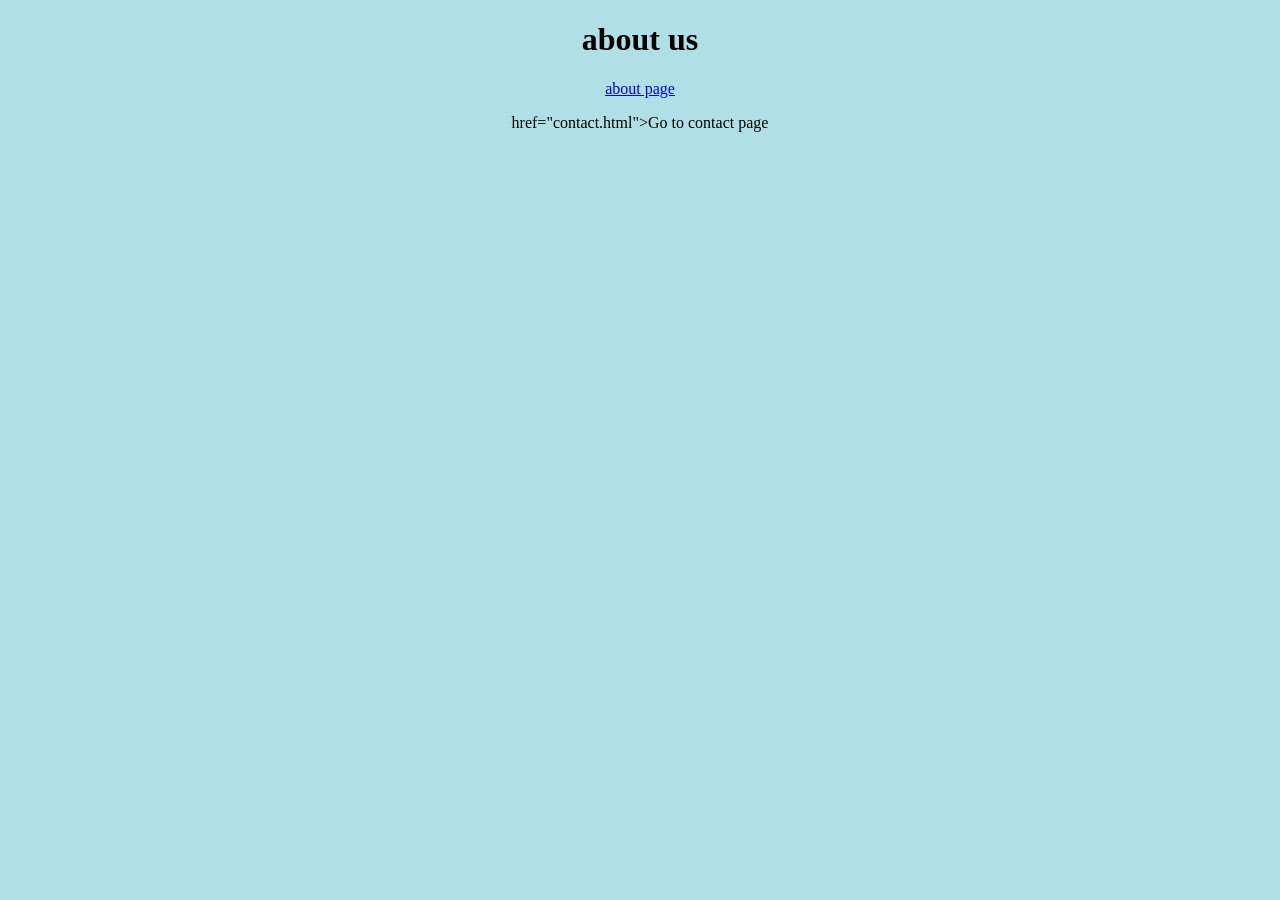
==== index.html @ e2a97103 "Add files via upload" ====
<!DOCTYPE html>
<html>
    <head>
        <title>learning HTML</title>
        <link rel="stylesheet" href="style.css">
        </head>
        <body>

    <h1>about us</h1>
<a href="about.html">about page</a>
    <p><a> href="contact.html">Go to contact page</a></p>
    </body>
</html>
---- style.css ----
body {
 background-color: powderblue;
 text-align: center;

}

img {
    border-radius: 20px;
    width: 250px;
}
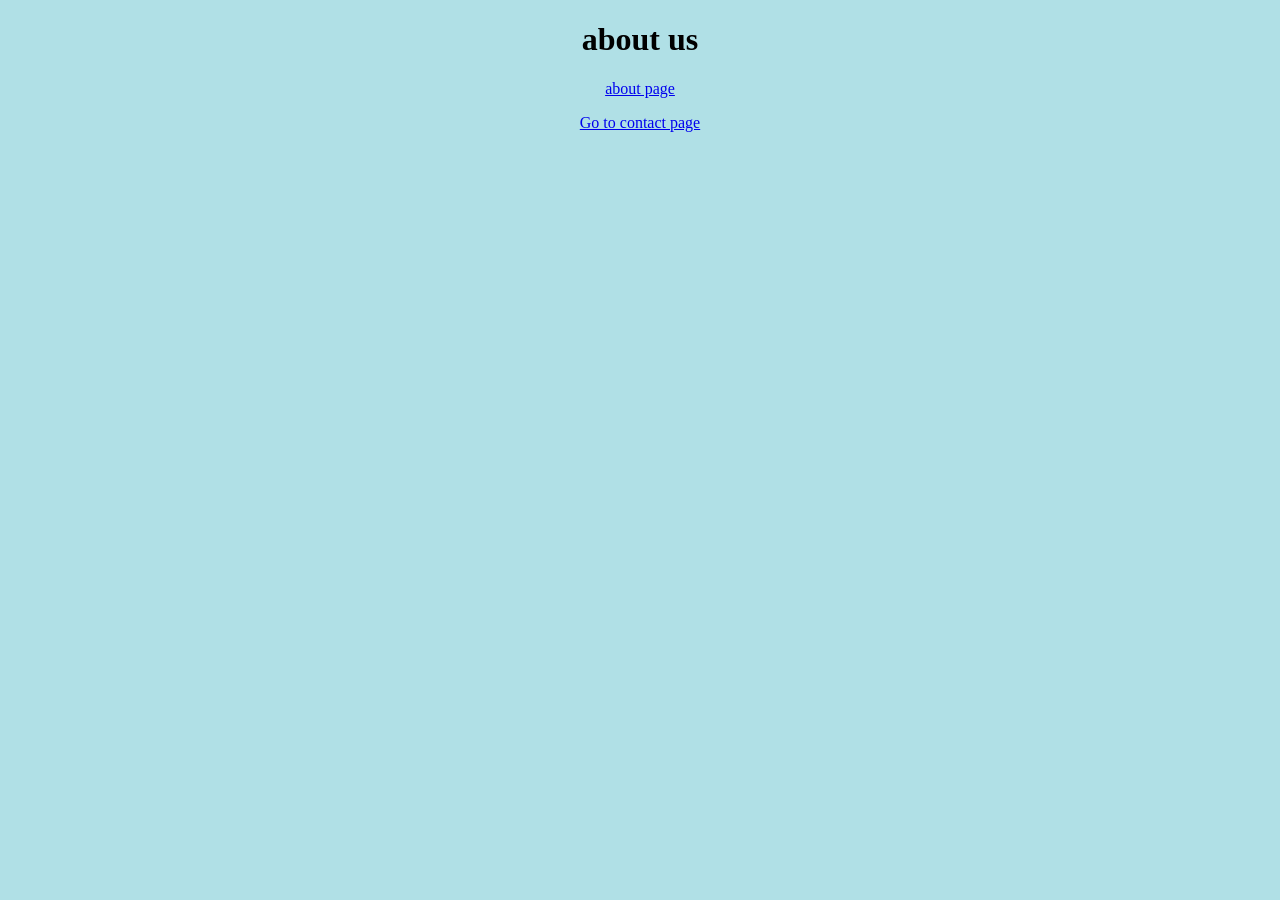
==== commit fd5dc93f: "Add files via upload" ====
--- a/index.html
+++ b/index.html
@@ -8,6 +8,6 @@
 
     <h1>about us</h1>
 <a href="about.html">about page</a>
-    <p><a> href="contact.html">Go to contact page</a></p>
+    <p><a href="contact.html">Go to contact page</a></p>
     </body>
 </html>
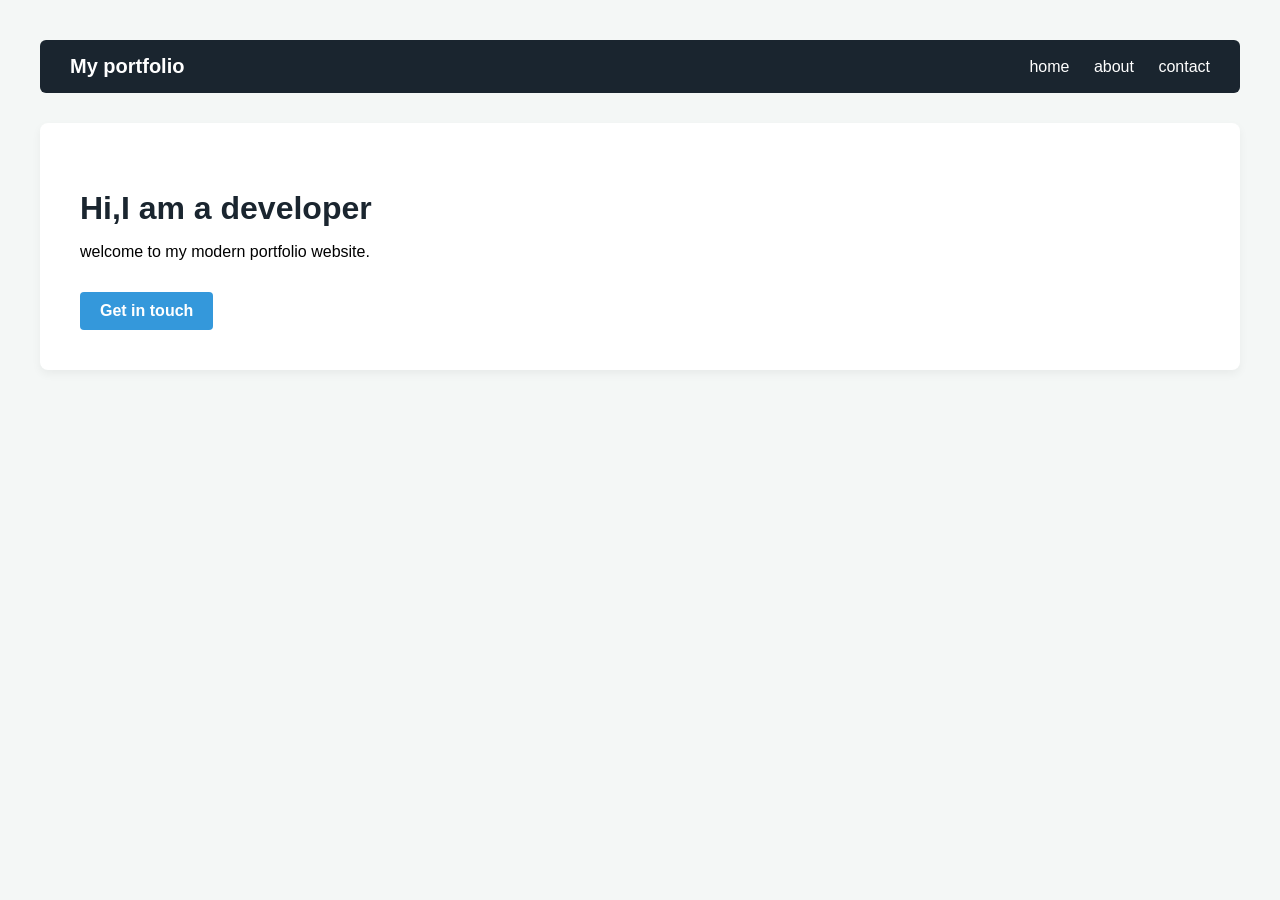
==== commit 561f67fd: "Add files via upload" ====
--- a/index.html
+++ b/index.html
@@ -5,9 +5,21 @@
         <link rel="stylesheet" href="style.css">
         </head>
         <body>
+<header>
+    <div class="logo">My portfolio</div>
+    <nav>
+        <a href="index.html">home</a>
+        <a href="about.html">about</a>
+        <a href="contact.html">contact</a>
+        </nav>
+        </header>
 
-    <h1>about us</h1>
-<a href="about.html">about page</a>
-    <p><a href="contact.html">Go to contact page</a></p>
-    </body>
-</html>
+        <main>
+            <section class="hero-box">
+    <h1>Hi,I am a developer</h1>
+<p>welcome to my modern portfolio website.</p>
+<a href="contact.html" class="btn">Get in touch</a>
+            </section>
+        </main>
+        </body>
+        </html>
--- a/style.css
+++ b/style.css
@@ -1,10 +1,64 @@
 body {
- background-color: powderblue;
- text-align: center;
-
+ background-color: #f4f7f6;
+ font-family: sans-serif;
+margin: 40px;
 }
 
-img {
-    border-radius: 20px;
-    width: 250px;
+header {
+    background-color: #1a252f;
+    padding: 15px 30px;
+    display: flex;
+    justify-content: space-between;
+    align-items: center;
+    border-radius: 6px;
+}
+
+.logo{
+    color: #ffffff;
+    font-weight: bold;
+    font-size: 20px;
+}
+
+nav a {
+    color: #ffffff;
+    text-decoration: none;
+    margin-left: 20px;
+}
+
+nav a:hover {
+    color: #3498db;
+}
+
+.hero-box {
+    background-color: #ffffff;
+    padding: 40px;
+    margin-top: 30px;
+    border-radius: 8px;
+    box-shadow: 0 4px 10px rgba(0,0,0,0.05);
+}
+
+.hero-box h1 {
+    color: #1a252f;
+    font-size: 32px;
+    margin-bottom: 10px;
+}
+
+.btn {
+    display: inline-block;
+    background-color: #3498db;
+    color: white;
+    text-decoration: none;
+    padding: 10px 20px;
+    border-radius: 4px;
+    font-weight: bold;
+    margin-top: 15px;
+}
+
+input, textarea{
+    width: 100%;
+    padding: 12px;
+    margin-bottom: 15px;
+    border: 1px solid #cbd5e1;
+    border-radius: 6px;
+    box-sizing: border-box;
 }
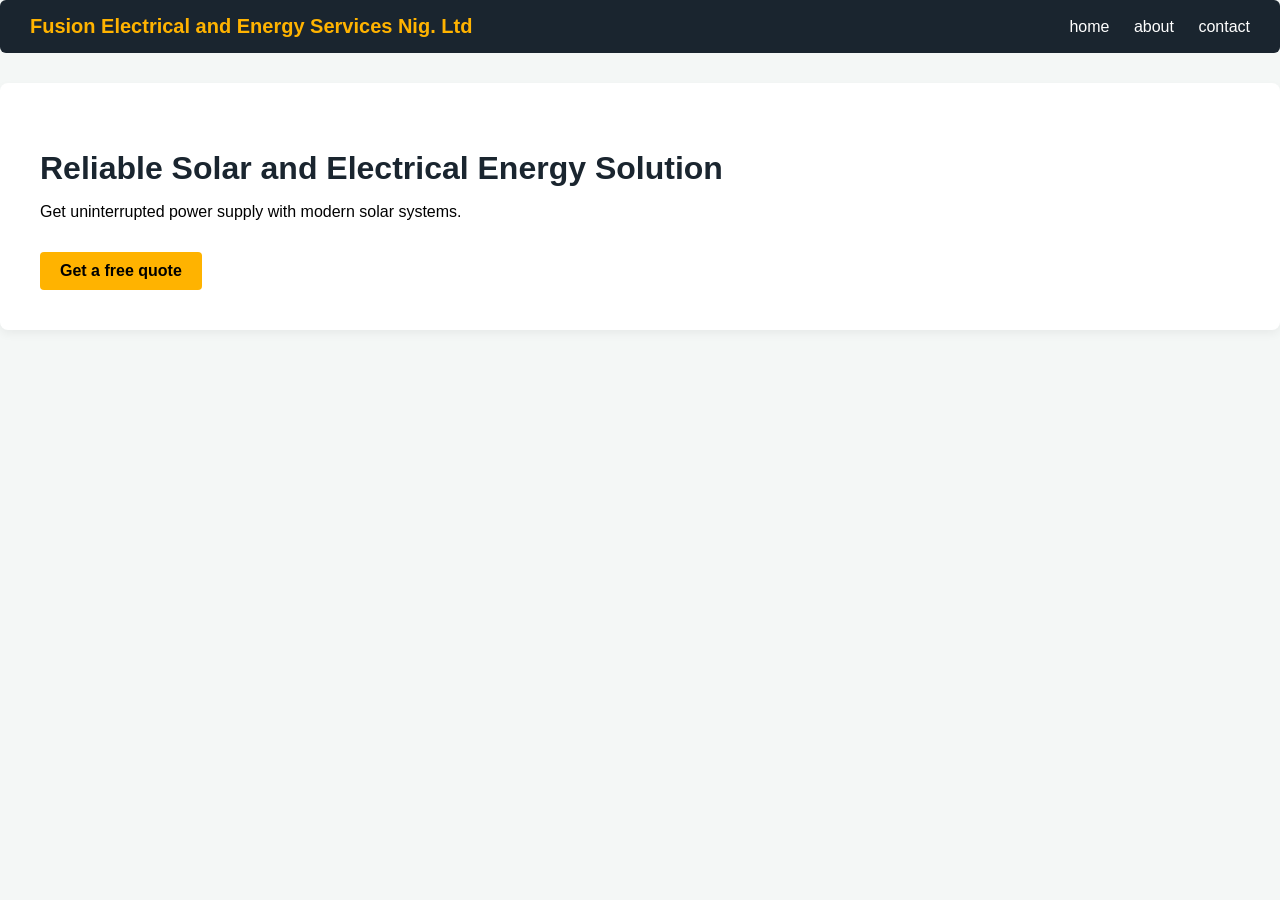
==== commit ae50311c: "Add files via upload" ====
--- a/index.html
+++ b/index.html
@@ -1,12 +1,12 @@
 <!DOCTYPE html>
 <html>
     <head>
-        <title>learning HTML</title>
+        <title>Fusion Electrical and Energy Services Nig. Ltd</title>
         <link rel="stylesheet" href="style.css">
         </head>
         <body>
 <header>
-    <div class="logo">My portfolio</div>
+    <div class="logo">Fusion Electrical and Energy Services Nig. Ltd</div>
     <nav>
         <a href="index.html">home</a>
         <a href="about.html">about</a>
@@ -16,9 +16,9 @@
 
         <main>
             <section class="hero-box">
-    <h1>Hi,I am a developer</h1>
-<p>welcome to my modern portfolio website.</p>
-<a href="contact.html" class="btn">Get in touch</a>
+    <h1>Reliable Solar and Electrical Energy Solution</h1>
+<p>Get uninterrupted power supply with modern solar systems.</p>
+<a href="contact.html" class="btn">Get a free quote</a>
             </section>
         </main>
         </body>
--- a/style.css
+++ b/style.css
@@ -1,7 +1,7 @@
 body {
  background-color: #f4f7f6;
  font-family: sans-serif;
-margin: 40px;
+margin: 0;
 }
 
 header {
@@ -14,7 +14,7 @@
 }
 
 .logo{
-    color: #ffffff;
+    color: #ffb300;
     font-weight: bold;
     font-size: 20px;
 }
@@ -26,7 +26,7 @@
 }
 
 nav a:hover {
-    color: #3498db;
+    color: #ffb300;
 }
 
 .hero-box {
@@ -45,8 +45,8 @@
 
 .btn {
     display: inline-block;
-    background-color: #3498db;
-    color: white;
+    background-color: #ffb300;
+    color: #000000;
     text-decoration: none;
     padding: 10px 20px;
     border-radius: 4px;
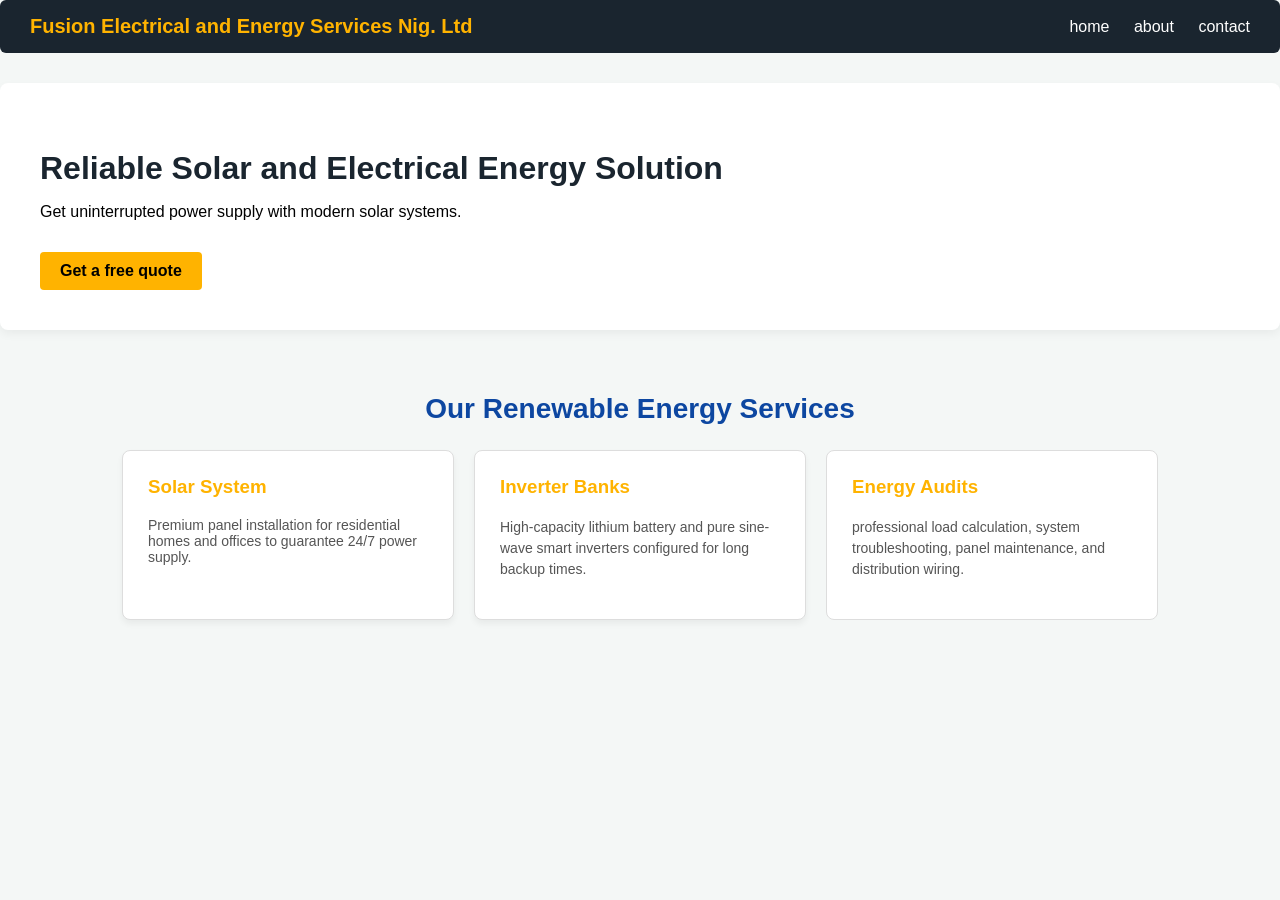
==== commit e320ee41: "Add files via upload" ====
--- a/index.html
+++ b/index.html
@@ -20,6 +20,28 @@
 <p>Get uninterrupted power supply with modern solar systems.</p>
 <a href="contact.html" class="btn">Get a free quote</a>
             </section>
-        </main>
-        </body>
-        </html>
+
+            <!--core solar business Services section-->
+            <section class="Services-container" style="text-align: center; padding: 40px 20px;">
+                <h2 style="color: #0d47a1; font-size: 28px; margin-bottom: 25px;">Our Renewable Energy Services</h2>
+                <div style="display: flex; justify-content: center; gap: 20px; flex-wrap: wrap;">
+
+                    <div style="background: white; border: 1px solid #ddd; padding: 25px; border-radius: 8px; width: 280px; box-shadow: 0 4px 6px rgba(0,0,0,0.05); text-align: left;">
+                        <h3 style="color: #ffb300; margin-top: 0;"> Solar System</h3>
+                        <p style="color: #555; font-size: 14px; line-height: 1,5;">Premium panel installation for residential homes and offices to guarantee 24/7 power supply.</p>
+                            </div>
+
+                            <div style="background: white; border: 1px solid #ddd; padding: 25px; border-radius: 8px; width: 280px; box-shadow: 0 4px 6px rgba(0,0,0,0.05); text-align: left;">
+                                <h3 style="color: #ffb300; margin-top: 0;"> Inverter Banks</h3>
+                                <p style="color: #555; font-size: 14px; line-height: 1.5;">High-capacity lithium battery and pure sine-wave smart inverters configured for long backup times.</p>
+                                </div>
+
+                                <div style="background: white; border: 1px solid #ddd; padding: 25px; border-radius: 8px; width: 280px; box-shadow: o 4px 6px rgba(0,0,0,0.05); text-align: left;">
+                                    <h3 style="color: #ffb300; margin-top: 0;"> Energy Audits</h3>
+                                    <p style="color: #555; font-size: 14px; line-height: 1.5;">professional load calculation, system troubleshooting, panel maintenance, and distribution wiring.</p>
+                                    </div>
+                                    </div>
+                                    </section>
+                                    </main>
+                                    </body>
+                                    </html>
--- a/style.css
+++ b/style.css
@@ -54,11 +54,18 @@
     margin-top: 15px;
 }
 
-input, textarea{
+form {
+    max-width: 450px;
+    margin: 30px auto;
+    background-color: #e3f2fd;
+    padding: 30px;
+    border-radius: 8px;
+    box-shadow: 0 4px 10px rgba(0,0,0,0.08);
+}
+
+input[type="text"], input[type="tel"], select, textarea {
     width: 100%;
     padding: 12px;
-    margin-bottom: 15px;
-    border: 1px solid #cbd5e1;
-    border-radius: 6px;
+    margin-top: 5px;
     box-sizing: border-box;
 }
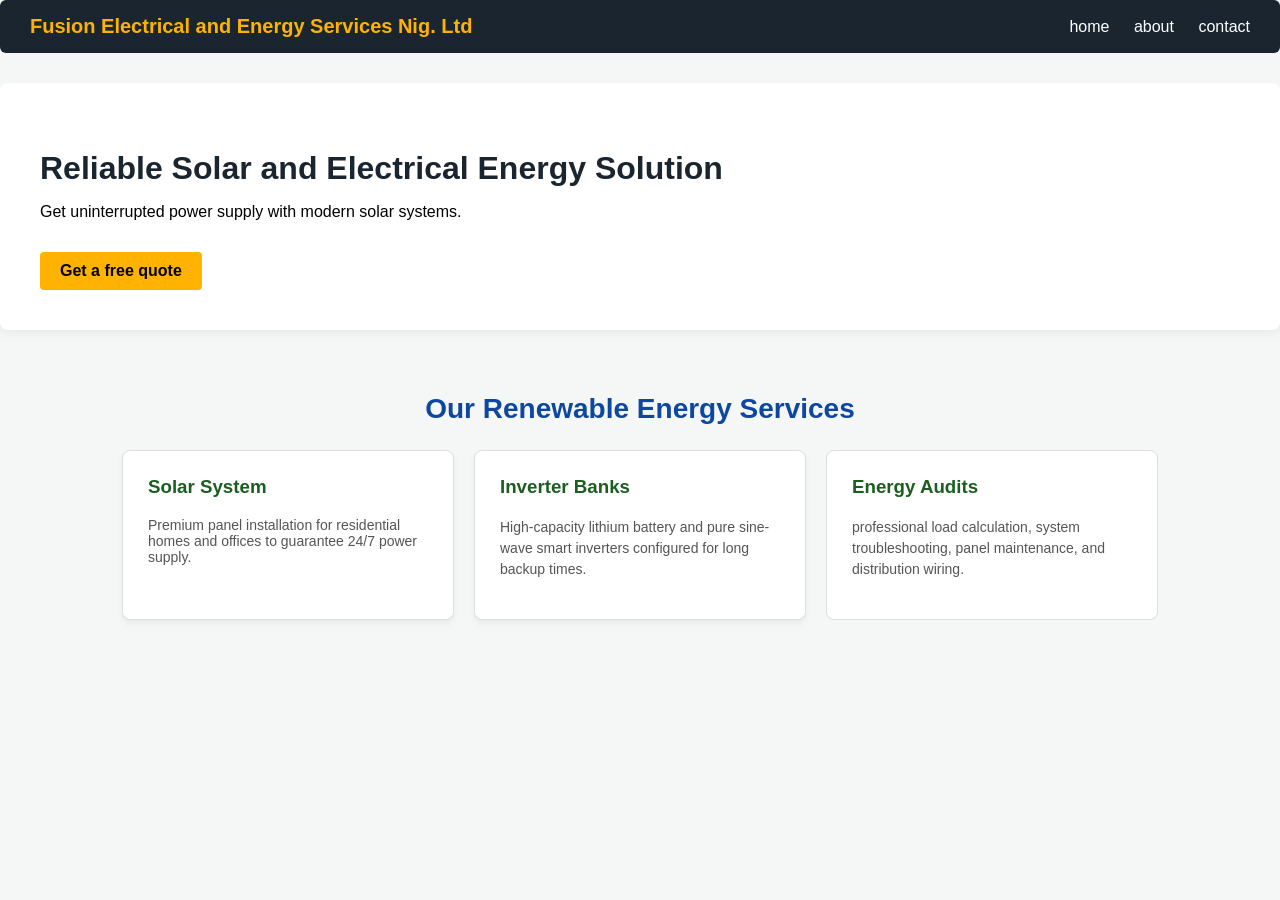
==== commit f8f71927: "Add files via upload" ====
--- a/index.html
+++ b/index.html
@@ -27,17 +27,17 @@
                 <div style="display: flex; justify-content: center; gap: 20px; flex-wrap: wrap;">
 
                     <div style="background: white; border: 1px solid #ddd; padding: 25px; border-radius: 8px; width: 280px; box-shadow: 0 4px 6px rgba(0,0,0,0.05); text-align: left;">
-                        <h3 style="color: #ffb300; margin-top: 0;"> Solar System</h3>
+                        <h3 style="color: #1b5e20; margin-top: 0;"> Solar System</h3>
                         <p style="color: #555; font-size: 14px; line-height: 1,5;">Premium panel installation for residential homes and offices to guarantee 24/7 power supply.</p>
                             </div>
 
                             <div style="background: white; border: 1px solid #ddd; padding: 25px; border-radius: 8px; width: 280px; box-shadow: 0 4px 6px rgba(0,0,0,0.05); text-align: left;">
-                                <h3 style="color: #ffb300; margin-top: 0;"> Inverter Banks</h3>
+                                <h3 style="color: #1b5e20; margin-top: 0;"> Inverter Banks</h3>
                                 <p style="color: #555; font-size: 14px; line-height: 1.5;">High-capacity lithium battery and pure sine-wave smart inverters configured for long backup times.</p>
                                 </div>
 
                                 <div style="background: white; border: 1px solid #ddd; padding: 25px; border-radius: 8px; width: 280px; box-shadow: o 4px 6px rgba(0,0,0,0.05); text-align: left;">
-                                    <h3 style="color: #ffb300; margin-top: 0;"> Energy Audits</h3>
+                                    <h3 style="color: #1b5e20; margin-top: 0;"> Energy Audits</h3>
                                     <p style="color: #555; font-size: 14px; line-height: 1.5;">professional load calculation, system troubleshooting, panel maintenance, and distribution wiring.</p>
                                     </div>
                                     </div>
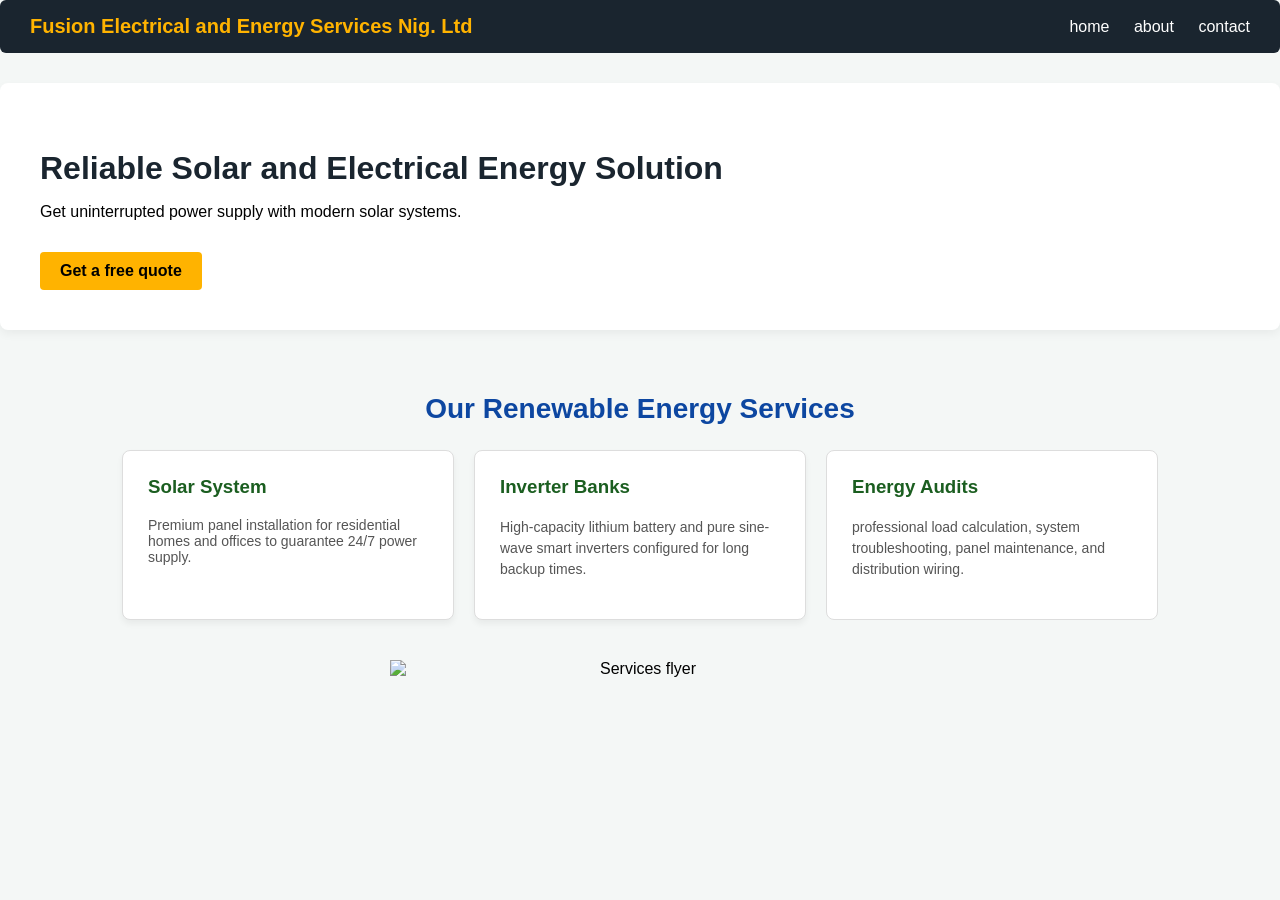
==== commit 9f326f09: "Add files via upload" ====
--- a/index.html
+++ b/index.html
@@ -41,6 +41,7 @@
                                     <p style="color: #555; font-size: 14px; line-height: 1.5;">professional load calculation, system troubleshooting, panel maintenance, and distribution wiring.</p>
                                     </div>
                                     </div>
+                                    <img src="flyer.png" alt="Services flyer" style="width: 50%; max-width: 500px; height: auto; display: block; margin: 40px auto 0 auto;">
                                     </section>
                                     </main>
                                     </body>
--- a/style.css
+++ b/style.css
@@ -68,4 +68,14 @@
     padding: 12px;
     margin-top: 5px;
     box-sizing: border-box;
+}
+
+button.btn {
+    display: block;
+    width: 100%;
+    padding: 12px;
+    border: none;
+    height: auto;
+    line-height: normal;
+    cursor: pointer
 }
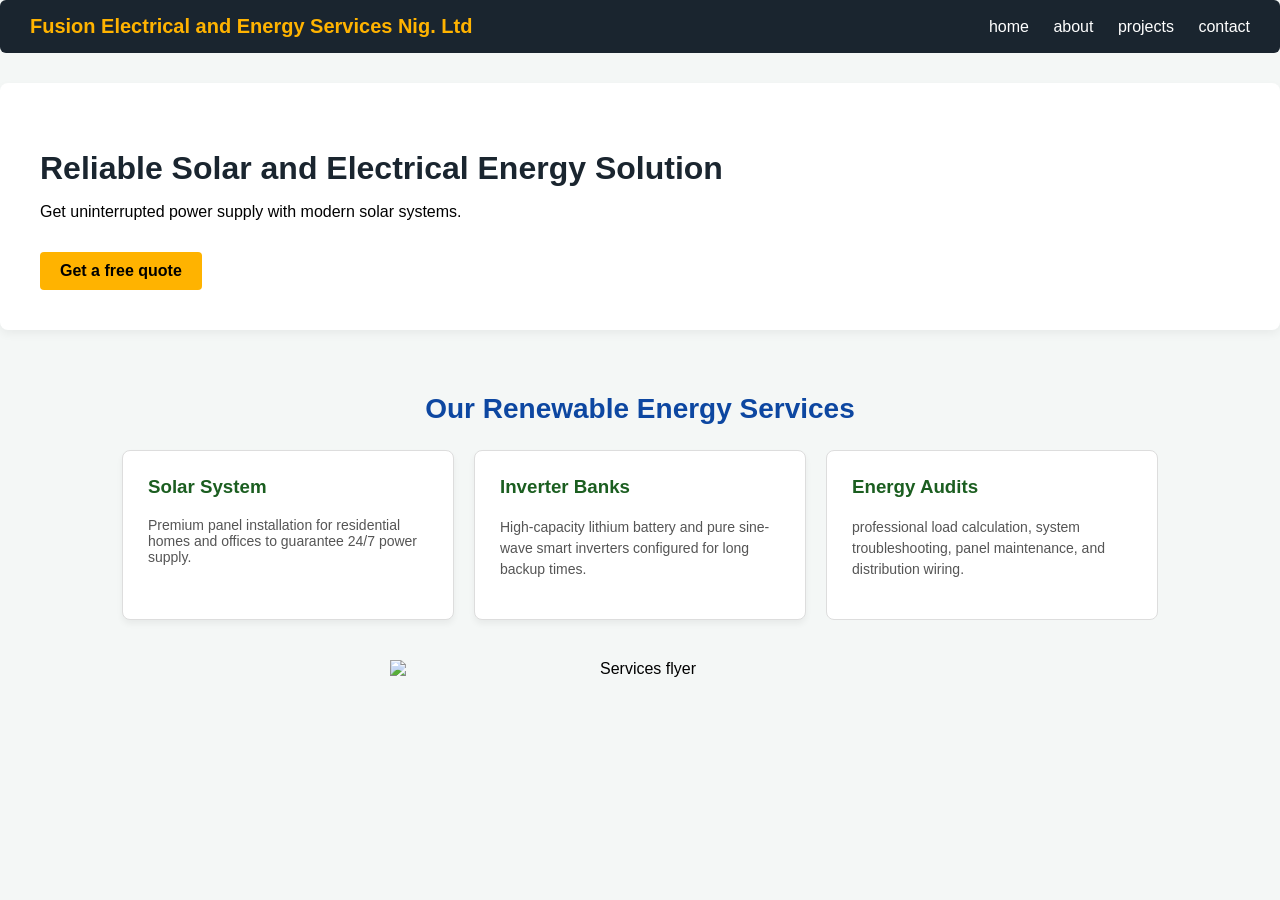
==== commit 605a63aa: "Add files via upload" ====
--- a/index.html
+++ b/index.html
@@ -10,6 +10,7 @@
     <nav>
         <a href="index.html">home</a>
         <a href="about.html">about</a>
+        <a href="project.html">projects</a>
         <a href="contact.html">contact</a>
         </nav>
         </header>
--- a/style.css
+++ b/style.css
@@ -78,4 +78,9 @@
     height: auto;
     line-height: normal;
     cursor: pointer
+    background-color: #ff9900;
+    color: white;
+    font-size: 16px;
+    font-weight: bold;
+    border-radius: 6px;
 }
